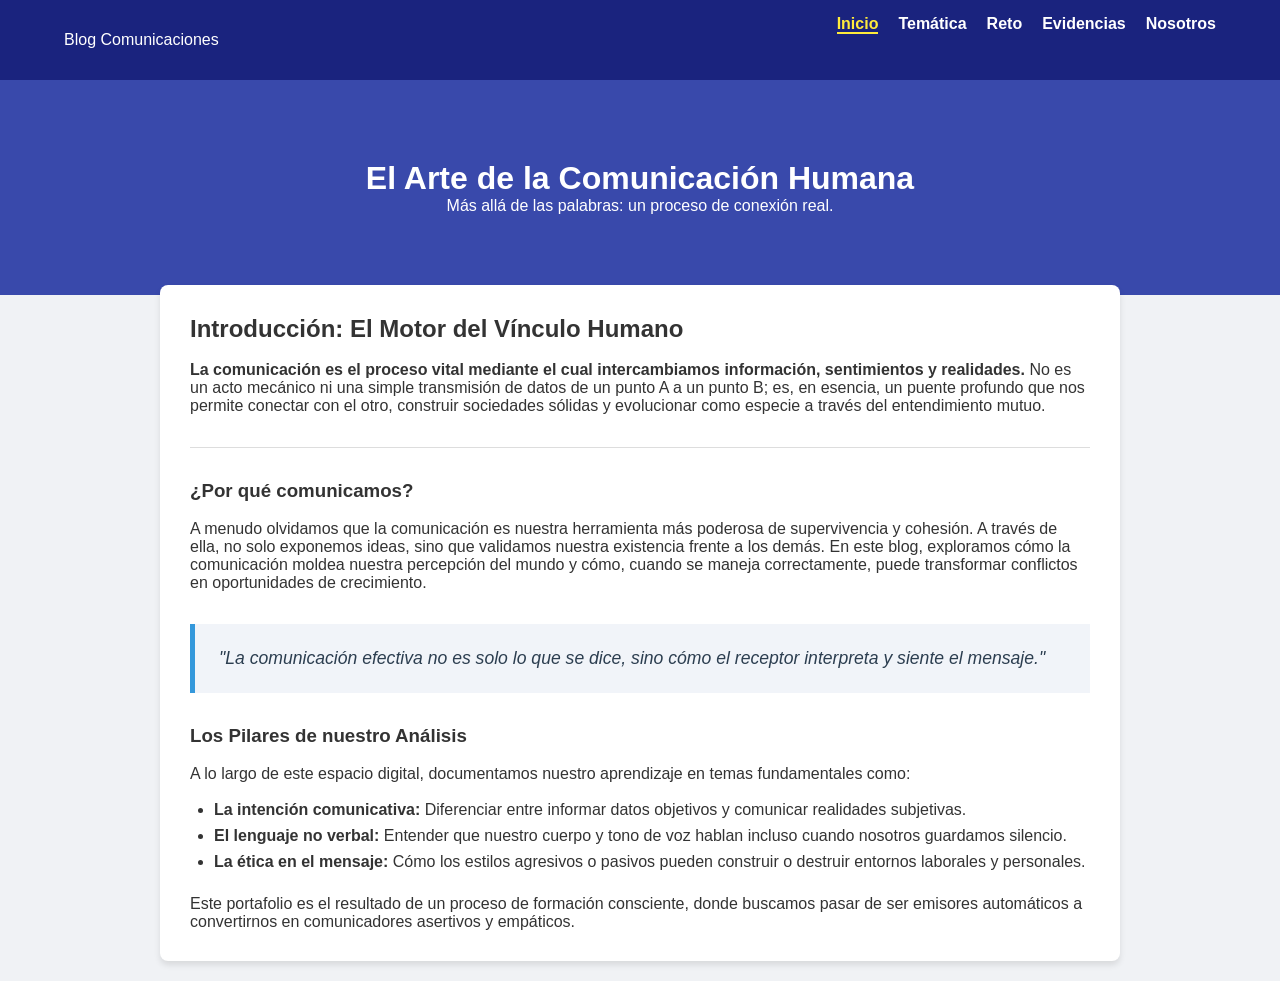
==== index.html @ 627019d1 "Upload files, for comunications" ====
<!DOCTYPE html>
<html lang="es">
<head>
    <meta charset="UTF-8">
    <meta name="viewport" content="width=device-width, initial-scale=1.0">
    <title>Comunicación | Inicio</title>
    <link rel="stylesheet" href="style/style.css">
</head>
<body>
    <nav>
        <div class="logo">Blog Comunicaciones</div>
        <ul>
            <li><a href="index.html">Inicio</a></li>
            <li><a href="tematica.html">Temática</a></li>
            <li><a href="reto.html">Reto</a></li>
            <li><a href="evidencias.html">Evidencias</a></li>
            <li><a href="nosotros.html">Nosotros</a></li>
        </ul>
    </nav>

    <header class="hero">
        <div class="container">
            <h1>El Arte de la Comunicación Humana</h1>
            <p>Más allá de las palabras: un proceso de conexión real.</p>
        </div>
    </header>

    <main class="container">
        <article class="content-box">
            <h2>Introducción: El Motor del Vínculo Humano</h2>
            <br>
            
            <p><strong>La comunicación es el proceso vital mediante el cual intercambiamos información, sentimientos y realidades.</strong> No es un acto mecánico ni una simple transmisión de datos de un punto A a un punto B; es, en esencia, un puente profundo que nos permite conectar con el otro, construir sociedades sólidas y evolucionar como especie a través del entendimiento mutuo.</p>

            <hr class="separator">

            <h3>¿Por qué comunicamos?</h3>
            <br>
            <p>A menudo olvidamos que la comunicación es nuestra herramienta más poderosa de supervivencia y cohesión. A través de ella, no solo exponemos ideas, sino que validamos nuestra existencia frente a los demás. En este blog, exploramos cómo la comunicación moldea nuestra percepción del mundo y cómo, cuando se maneja correctamente, puede transformar conflictos en oportunidades de crecimiento.</p>

            <div class="highlight-quote">
                <blockquote>
                    "La comunicación efectiva no es solo lo que se dice, sino cómo el receptor interpreta y siente el mensaje."
                </blockquote>
            </div>

            <h3>Los Pilares de nuestro Análisis</h3>
            <br>
            <p>A lo largo de este espacio digital, documentamos nuestro aprendizaje en temas fundamentales como:</p>
            <br>
            <ul>
                <li><strong>La intención comunicativa:</strong> Diferenciar entre informar datos objetivos y comunicar realidades subjetivas.</li>
                <li><strong>El lenguaje no verbal:</strong> Entender que nuestro cuerpo y tono de voz hablan incluso cuando nosotros guardamos silencio.</li>
                <li><strong>La ética en el mensaje:</strong> Cómo los estilos agresivos o pasivos pueden construir o destruir entornos laborales y personales.</li>
            </ul>

            <p>Este portafolio es el resultado de un proceso de formación consciente, donde buscamos pasar de ser emisores automáticos a convertirnos en comunicadores asertivos y empáticos.</p>
        </article>
    </main>

    <script src="js/script.js"></script>
</body>
</html>
---- style/style.css ----
/* Base común */
* { margin: 0; padding: 0; box-sizing: border-box; }
body { font-family: 'Arial', sans-serif; background: #f0f2f5; color: #333; }
.container { max-width: 1000px; margin: 0 auto; padding: 20px; }

/* Navbar */
nav { background: #1a237e; color: white; display: flex; justify-content: space-between; padding: 15px 5%; align-items: center; position: sticky; top: 0; z-index: 100; }
nav ul { display: flex; list-style: none; }
nav ul li { margin-left: 20px; }
nav ul li a { color: white; text-decoration: none; font-weight: bold; }
nav ul li a:hover { color: #ffeb3b; }

/* Home / Hero */
.hero { background: #3949ab; color: white; padding: 60px 0; text-align: center; }
.content-box { background: white; padding: 30px; border-radius: 8px; margin-top: -30px; box-shadow: 0 4px 6px rgba(0,0,0,0.1); }

/* Tablas */
table { width: 100%; border-collapse: collapse; margin: 20px 0; background: white; }
th, td { border: 1px solid #ddd; padding: 12px; text-align: left; }
th { background: #3949ab; color: white; }

/* Grid de Temática */
.grid { display: grid; grid-template-columns: repeat(auto-fit, minmax(300px, 1fr)); gap: 20px; margin-top: 20px; }
.card { background: white; padding: 20px; border-radius: 8px; border-left: 5px solid #1a237e; }

/* Galeria Evidencias */
.galeria { display: grid; grid-template-columns: 1fr 1fr; gap: 20px; }
.placeholder-img { height: 200px; background: #ddd; display: flex; align-items: center; justify-content: center; border-radius: 5px; }

/* Nosotros */
.member { background: white; padding: 20px; margin-bottom: 20px; border-radius: 10px; }
.reflexion-personal { background: #e8eaf6; padding: 15px; border-radius: 5px; margin-top: 10px; font-style: italic; }

.intro-text h2, .intro-text h3 {
    color: #1a237e;
    margin: 1.5rem 0 1rem 0;
}

.separator {
    border: 0;
    height: 1px;
    background: #ddd;
    margin: 2rem 0;
}

.highlight-quote {
    background: #f1f4f9;
    border-left: 5px solid #3498db;
    padding: 1.5rem;
    margin: 2rem 0;
    font-style: italic;
    font-size: 1.1rem;
    color: #2c3e50;
}

ul {
    margin-left: 1.5rem;
    margin-bottom: 1.5rem;
}

ul li {
    margin-bottom: 0.5rem;
}
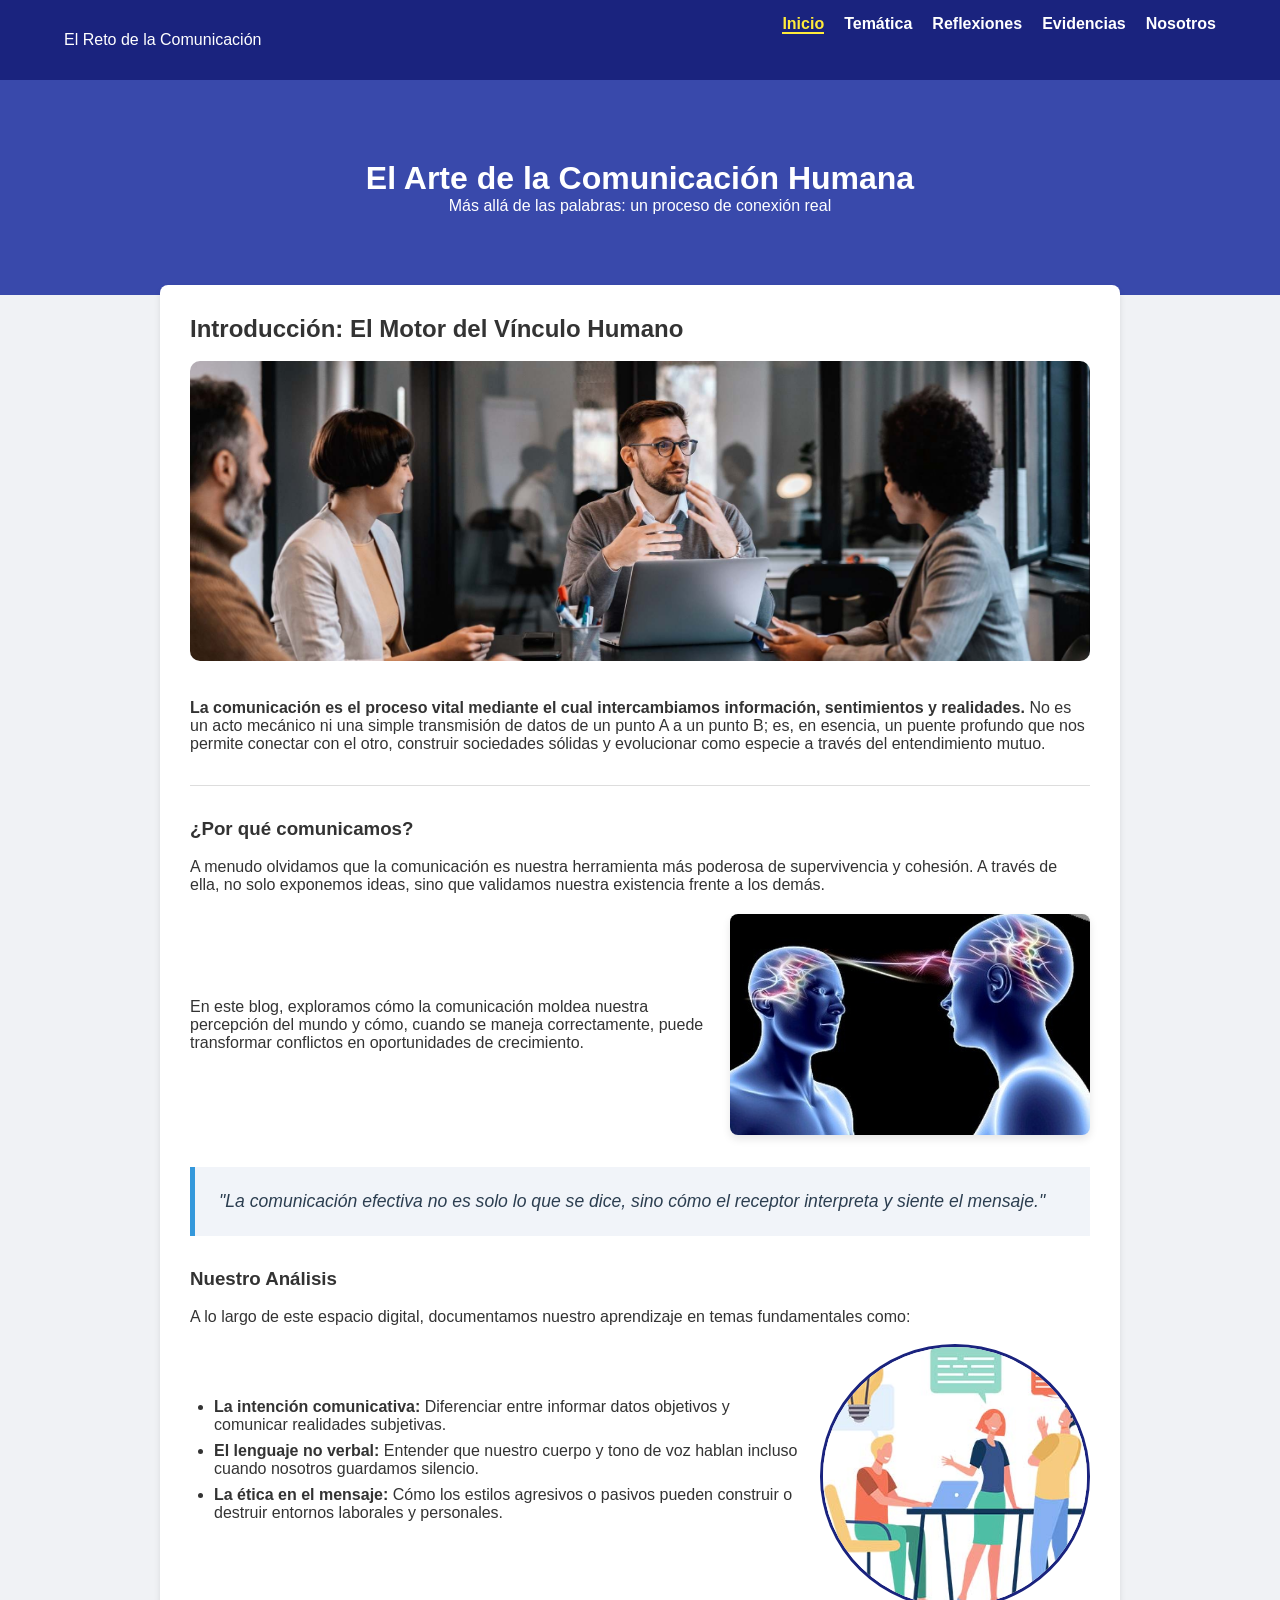
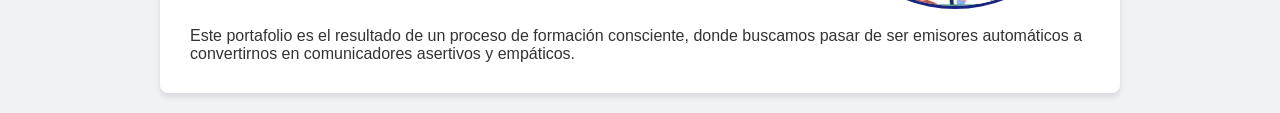
==== commit 3a16fa1e: "update data, comments of teacher in class" ====
--- a/index.html
+++ b/index.html
@@ -8,11 +8,11 @@
 </head>
 <body>
     <nav>
-        <div class="logo">Blog Comunicaciones</div>
+        <div class="logo">El Reto de la Comunicación</div>
         <ul>
             <li><a href="index.html">Inicio</a></li>
             <li><a href="tematica.html">Temática</a></li>
-            <li><a href="reto.html">Reto</a></li>
+            <li><a href="reflexiones.html">Reflexiones</a></li> 
             <li><a href="evidencias.html">Evidencias</a></li>
             <li><a href="nosotros.html">Nosotros</a></li>
         </ul>
@@ -21,8 +21,8 @@
     <header class="hero">
         <div class="container">
             <h1>El Arte de la Comunicación Humana</h1>
-            <p>Más allá de las palabras: un proceso de conexión real.</p>
-        </div>
+            <p>Más allá de las palabras: un proceso de conexión real</p>
+            </div>
     </header>
 
     <main class="container">
@@ -30,13 +30,23 @@
             <h2>Introducción: El Motor del Vínculo Humano</h2>
             <br>
             
+            <div class="image-wrapper">
+                <img src="img/introduccion.jpg" alt="Personas conectando" class="img-main">
+            </div>
+            <br>
+
             <p><strong>La comunicación es el proceso vital mediante el cual intercambiamos información, sentimientos y realidades.</strong> No es un acto mecánico ni una simple transmisión de datos de un punto A a un punto B; es, en esencia, un puente profundo que nos permite conectar con el otro, construir sociedades sólidas y evolucionar como especie a través del entendimiento mutuo.</p>
 
             <hr class="separator">
 
             <h3>¿Por qué comunicamos?</h3>
             <br>
-            <p>A menudo olvidamos que la comunicación es nuestra herramienta más poderosa de supervivencia y cohesión. A través de ella, no solo exponemos ideas, sino que validamos nuestra existencia frente a los demás. En este blog, exploramos cómo la comunicación moldea nuestra percepción del mundo y cómo, cuando se maneja correctamente, puede transformar conflictos en oportunidades de crecimiento.</p>
+            <p>A menudo olvidamos que la comunicación es nuestra herramienta más poderosa de supervivencia y cohesión. A través de ella, no solo exponemos ideas, sino que validamos nuestra existencia frente a los demás.</p>
+            
+            <div class="image-wrapper-side">
+                <p>En este blog, exploramos cómo la comunicación moldea nuestra percepción del mundo y cómo, cuando se maneja correctamente, puede transformar conflictos en oportunidades de crecimiento.</p>
+                <img src="img/crecimiento.jpg" alt="Crecimiento y comunicación" class="img-side">
+            </div>
 
             <div class="highlight-quote">
                 <blockquote>
@@ -44,16 +54,21 @@
                 </blockquote>
             </div>
 
-            <h3>Los Pilares de nuestro Análisis</h3>
+            <h3>Nuestro Análisis</h3>
             <br>
             <p>A lo largo de este espacio digital, documentamos nuestro aprendizaje en temas fundamentales como:</p>
             <br>
-            <ul>
-                <li><strong>La intención comunicativa:</strong> Diferenciar entre informar datos objetivos y comunicar realidades subjetivas.</li>
-                <li><strong>El lenguaje no verbal:</strong> Entender que nuestro cuerpo y tono de voz hablan incluso cuando nosotros guardamos silencio.</li>
-                <li><strong>La ética en el mensaje:</strong> Cómo los estilos agresivos o pasivos pueden construir o destruir entornos laborales y personales.</li>
-            </ul>
 
+            <div class="analysis-section">
+                <ul>
+                    <li><strong>La intención comunicativa:</strong> Diferenciar entre informar datos objetivos y comunicar realidades subjetivas.</li>
+                    <li><strong>El lenguaje no verbal:</strong> Entender que nuestro cuerpo y tono de voz hablan incluso cuando nosotros guardamos silencio.</li>
+                    <li><strong>La ética en el mensaje:</strong> Cómo los estilos agresivos o pasivos pueden construir o destruir entornos laborales y personales.</li>
+                </ul>
+                <img src="img/analisis.jpg" alt="Análisis de equipo" class="img-small">
+            </div>
+
+            <br>
             <p>Este portafolio es el resultado de un proceso de formación consciente, donde buscamos pasar de ser emisores automáticos a convertirnos en comunicadores asertivos y empáticos.</p>
         </article>
     </main>
--- a/style/style.css
+++ b/style/style.css
@@ -60,4 +60,55 @@
 
 ul li {
     margin-bottom: 0.5rem;
+}
+
+
+.image-wrapper {
+    width: 100%;
+    margin-bottom: 20px;
+    overflow: hidden;
+    border-radius: 10px;
+}
+
+.img-main {
+    width: 100%;
+    height: 300px;
+    object-fit: cover;
+    display: block;
+}
+
+.image-wrapper-side {
+    display: flex;
+    align-items: center;
+    gap: 20px;
+    margin: 20px 0;
+}
+
+.img-side {
+    width: 40%;
+    border-radius: 8px;
+    box-shadow: 0 4px 8px rgba(0,0,0,0.1);
+}
+
+.analysis-section {
+    display: flex;
+    justify-content: space-between;
+    align-items: center;
+    gap: 20px;
+}
+
+.img-small {
+    width: 30%;
+    border-radius: 50%; /* Opcional: hace la imagen circular */
+    border: 3px solid #1a237e;
+}
+
+/* Para celulares, que se pongan una debajo de otra */
+@media (max-width: 768px) {
+    .image-wrapper-side, .analysis-section {
+        flex-direction: column;
+    }
+    .img-side, .img-small {
+        width: 100%;
+    }
 }
